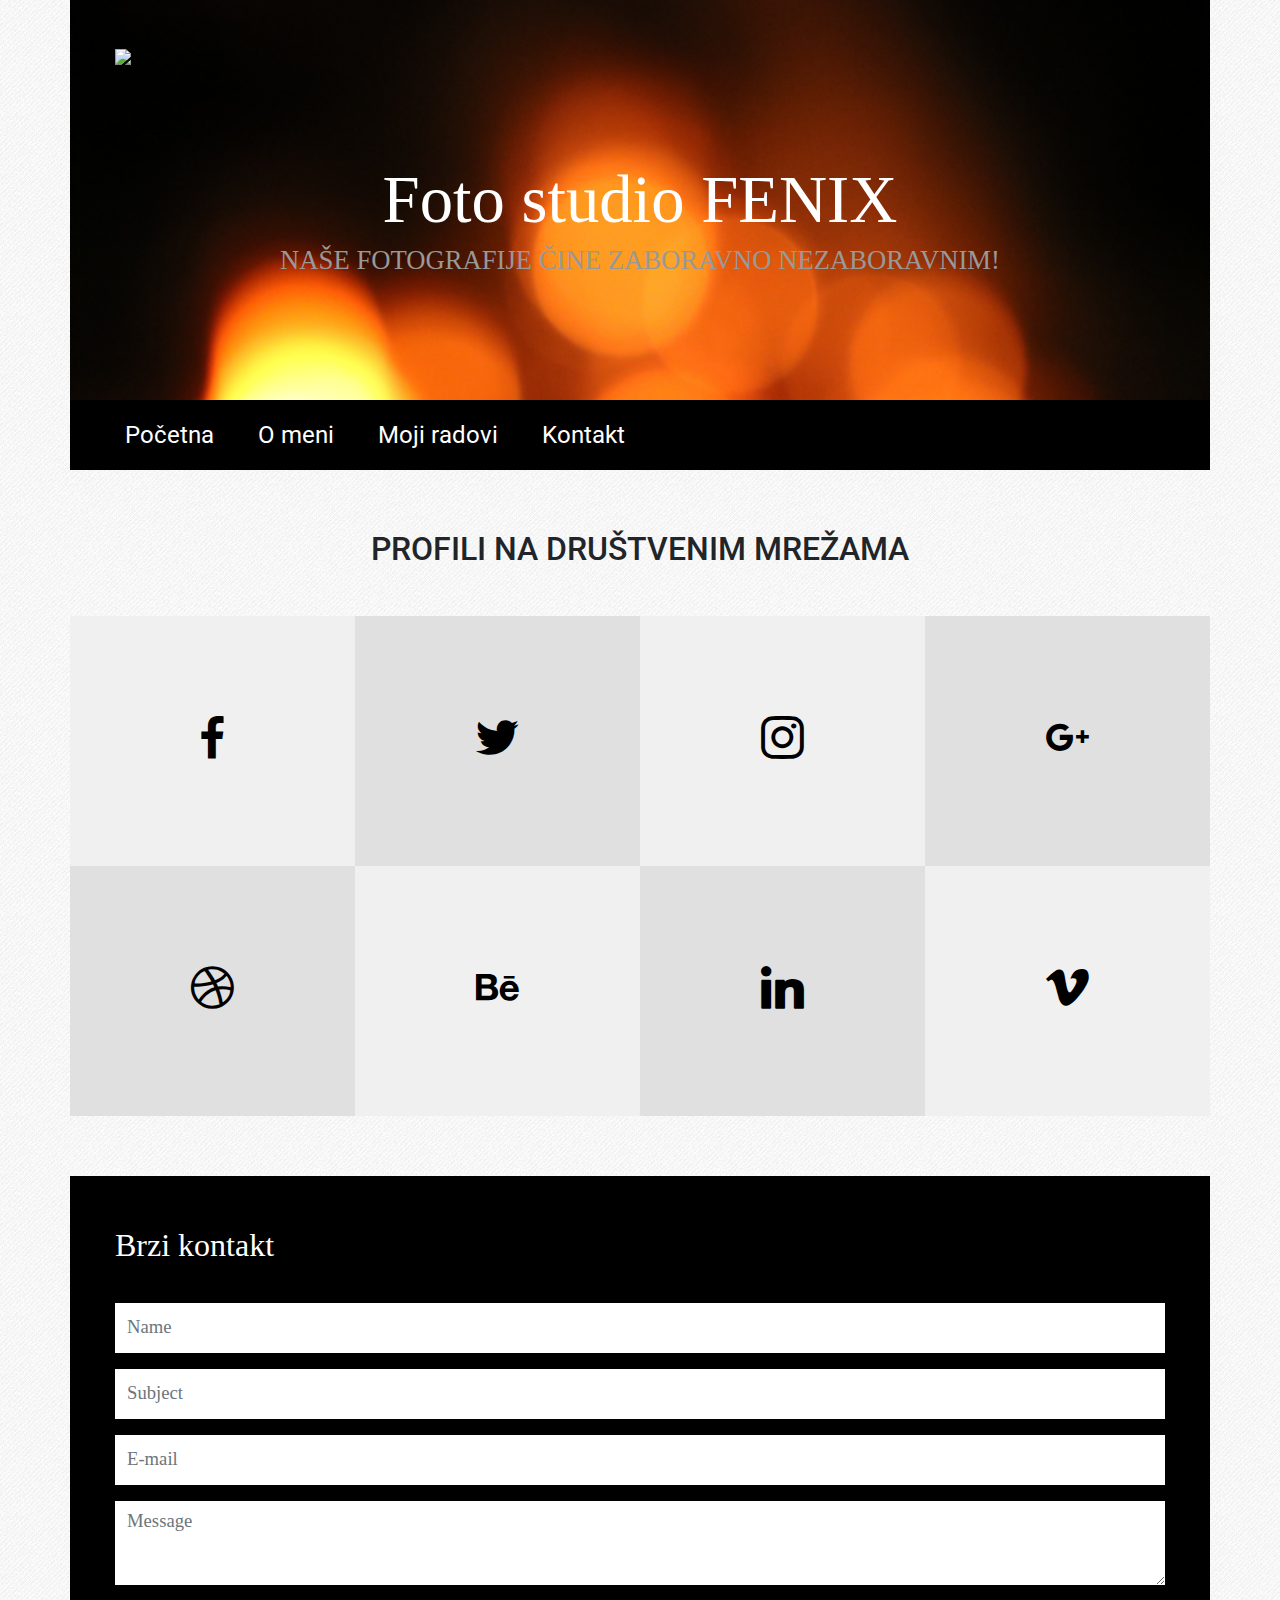
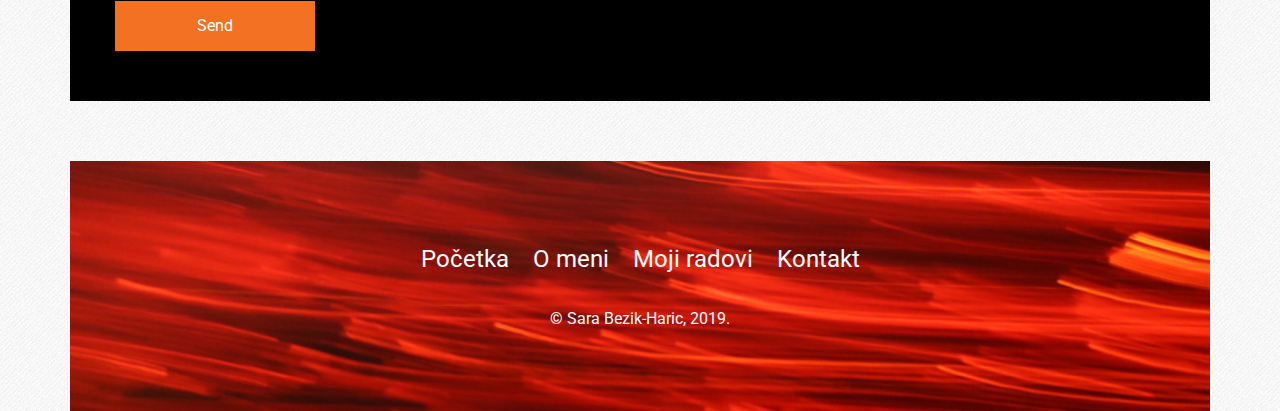
==== kontakt.html @ 8c955eef "Add files via upload" ====
<!doctype html>
<html lang="hr">
	<head>
		<meta charset="utf-8">
		<meta name="viewport" content="width=device-width, initial-scale=1, shrink-to-fit=no">
		<title>Moj portfolio</title>
		<link rel="stylesheet" href="bootstrap/bootstrap.min.css">		
		<link href="https://fonts.googleapis.com/css?family=Lobster|Roboto" rel="stylesheet">
		<link rel="stylesheet" href="https://use.fontawesome.com/releases/v5.5.0/css/all.css">
		<link rel="stylesheet" href="lightbox/css/lightbox.css">
		<link rel="stylesheet" href="socicon/style.css">
		<link rel="stylesheet" href="style.css">
	</head>
	<body>
		<div class="container">			
			<!-- ************** Zaglavlje / početak ************** -->
			<div class="row zaglavlje">
				<div class="col">
					<a href="index.html"><img src="slike/logotip.png" class="img-fluid"></a>
					<h1>Foto studio FENIX</h1>
					<p>Naše fotografije čine zaboravno nezaboravnim!</p>
				</div>
			</div>
			<!-- ************** Zaglavlje / kraj ************** -->
			
			<!-- ************** Navigacija / početak ************** -->
			<div class="row navigacija">
				<div class="col">
					<div class="hamburger">
						<span class="fas fa-bars"></span>
					</div>
					<ul class="main-menu">
						<li><a href="index.html">Početna</a></li>
						<li><a href="o_meni.html">O meni</a></li>
						<li><a href="moji_radovi.html">Moji radovi</a></li>
						<li><a href="kontakt.html">Kontakt</a></li>
					</ul>
				</div>
			</div>
			<!-- ************** Navigacija / kraj ************** -->

			<!-- ************** Društvene mreže / početak ************** -->			
			<div class="row social-profiles">
				<div class="col-12">
					<h1>Profili na društvenim mrežama</h1>
				</div>
				<div class="col-md-3 social-profile svijetlo-siva"><p><a href="#"><span class="socicon-facebook"></span></a></p></div>			
				<div class="col-md-3 social-profile tamno-siva"><p><a href="#"><span class="socicon-twitter"></span></a></p></div>			
				<div class="col-md-3 social-profile svijetlo-siva"><p><a href="#"><span class="socicon-instagram"></span></a></p></div>
				<div class="col-md-3 social-profile tamno-siva"><p><a href="#"><span class="socicon-googleplus"></span></a></p></div>
				<div class="col-md-3 social-profile tamno-siva"><p><a href="#"><span class="socicon-dribbble"></span></a></p></div>		
				<div class="col-md-3 social-profile svijetlo-siva"><p><a href="#"><span class="socicon-behance"></span></a></p></div>			
				<div class="col-md-3 social-profile tamno-siva"><p><a href="#"><span class="socicon-linkedin"></span></a></p></div>
				<div class="col-md-3 social-profile svijetlo-siva"><p><a href="#"><span class="socicon-vimeo"></span></a></p></div>			
			</div>
			
			<!-- ************** Društvene mreže / kraj ************** -->
			
			<!-- ************** Kontakt / početak ************** -->
			<div class="row kontakt">
				<div class="col">
					<h1>Brzi kontakt</h1>
					<form action="" method="post">
						<div class="form-group">							
							<input type="text" class="form-control" id="name" placeholder="Name">
						</div>
						<div class="form-group">							
							<input type="text" class="form-control" id="subject" placeholder="Subject">
						</div>	
						<div class="form-group">							
							<input type="email" class="form-control" id="e-mail" placeholder="E-mail">
						</div>				
						<div class="form-group">
							<textarea class="form-control" id="message" rows="3" placeholder="Message"></textarea>
						</div>
						<button type="submit" class="btn btn-primary">Send</button>
					</form>
				</div>
			</div>
			<!-- ************** Kontakt / kraj ************** -->
		
			<!-- ************** Footer / početak ************** -->
			<div class="row footer">
				<div class="col">
					<div class="footer-content">
						<ul>
							<li><a href="index.html">Početka</a></li>
							<li><a href="o_meni.html">O meni</a></li>
							<li><a href="moji_radovi.html">Moji radovi</a></li>
							<li><a href="kontakt.html">Kontakt</a></li>
						</ul>
						<p>© Sara Bezik-Haric, 2019.</p>
					</div>
				</div>
			</div>
			<!-- ************** Footer / kraj ************** -->
		</div>
		<script src="bootstrap/jquery.min.js"></script>
		<script src="bootstrap/popper.min.js"></script>
		<script src="bootstrap/bootstrap.min.js"></script>
		<script src="lightbox/js/lightbox.js"></script>
		<script>
			$('.hamburger').click(function(){
				$('.main-menu').slideToggle();
			});
		</script>
	</body>
</html>
---- socicon/style.css ----
@font-face {
  font-family: 'Socicon';
  src:  url('fonts/Socicon.eot?jxsw4b');
  src:  url('fonts/Socicon.eot?jxsw4b#iefix') format('embedded-opentype'),
    url('fonts/Socicon.woff2?jxsw4b') format('woff2'),
    url('fonts/Socicon.ttf?jxsw4b') format('truetype'),
    url('fonts/Socicon.woff?jxsw4b') format('woff'),
    url('fonts/Socicon.svg?jxsw4b#Socicon') format('svg');
  font-weight: normal;
  font-style: normal;
}

[class^="socicon-"], [class*=" socicon-"] {
  /* use !important to prevent issues with browser extensions that change fonts */
  font-family: 'Socicon' !important;
  speak: none;
  font-style: normal;
  font-weight: normal;
  font-variant: normal;
  text-transform: none;
  line-height: 1;

  /* Better Font Rendering =========== */
  -webkit-font-smoothing: antialiased;
  -moz-osx-font-smoothing: grayscale;
}

.socicon-hackernews:before {
  content: "\e946";
}
.socicon-smashwords:before {
  content: "\e947";
}
.socicon-kobo:before {
  content: "\e948";
}
.socicon-bookbub:before {
  content: "\e949";
}
.socicon-mailru:before {
  content: "\e94a";
}
.socicon-gitlab:before {
  content: "\e945";
}
.socicon-instructables:before {
  content: "\e944";
}
.socicon-portfolio:before {
  content: "\e943";
}
.socicon-codered:before {
  content: "\e940";
}
.socicon-origin:before {
  content: "\e941";
}
.socicon-nextdoor:before {
  content: "\e942";
}
.socicon-udemy:before {
  content: "\e93f";
}
.socicon-livemaster:before {
  content: "\e93e";
}
.socicon-crunchbase:before {
  content: "\e93b";
}
.socicon-homefy:before {
  content: "\e93c";
}
.socicon-calendly:before {
  content: "\e93d";
}
.socicon-realtor:before {
  content: "\e90f";
}
.socicon-tidal:before {
  content: "\e910";
}
.socicon-qobuz:before {
  content: "\e911";
}
.socicon-natgeo:before {
  content: "\e912";
}
.socicon-mastodon:before {
  content: "\e913";
}
.socicon-unsplash:before {
  content: "\e914";
}
.socicon-homeadvisor:before {
  content: "\e915";
}
.socicon-angieslist:before {
  content: "\e916";
}
.socicon-codepen:before {
  content: "\e917";
}
.socicon-slack:before {
  content: "\e918";
}
.socicon-openaigym:before {
  content: "\e919";
}
.socicon-logmein:before {
  content: "\e91a";
}
.socicon-fiverr:before {
  content: "\e91b";
}
.socicon-gotomeeting:before {
  content: "\e91c";
}
.socicon-aliexpress:before {
  content: "\e91d";
}
.socicon-guru:before {
  content: "\e91e";
}
.socicon-appstore:before {
  content: "\e91f";
}
.socicon-homes:before {
  content: "\e920";
}
.socicon-zoom:before {
  content: "\e921";
}
.socicon-alibaba:before {
  content: "\e922";
}
.socicon-craigslist:before {
  content: "\e923";
}
.socicon-wix:before {
  content: "\e924";
}
.socicon-redfin:before {
  content: "\e925";
}
.socicon-googlecalendar:before {
  content: "\e926";
}
.socicon-shopify:before {
  content: "\e927";
}
.socicon-freelancer:before {
  content: "\e928";
}
.socicon-seedrs:before {
  content: "\e929";
}
.socicon-bing:before {
  content: "\e92a";
}
.socicon-doodle:before {
  content: "\e92b";
}
.socicon-bonanza:before {
  content: "\e92c";
}
.socicon-squarespace:before {
  content: "\e92d";
}
.socicon-toptal:before {
  content: "\e92e";
}
.socicon-gust:before {
  content: "\e92f";
}
.socicon-ask:before {
  content: "\e930";
}
.socicon-trulia:before {
  content: "\e931";
}
.socicon-loomly:before {
  content: "\e932";
}
.socicon-ghost:before {
  content: "\e933";
}
.socicon-upwork:before {
  content: "\e934";
}
.socicon-fundable:before {
  content: "\e935";
}
.socicon-booking:before {
  content: "\e936";
}
.socicon-googlemaps:before {
  content: "\e937";
}
.socicon-zillow:before {
  content: "\e938";
}
.socicon-niconico:before {
  content: "\e939";
}
.socicon-toneden:before {
  content: "\e93a";
}
.socicon-augment:before {
  content: "\e908";
}
.socicon-bitbucket:before {
  content: "\e909";
}
.socicon-fyuse:before {
  content: "\e90a";
}
.socicon-yt-gaming:before {
  content: "\e90b";
}
.socicon-sketchfab:before {
  content: "\e90c";
}
.socicon-mobcrush:before {
  content: "\e90d";
}
.socicon-microsoft:before {
  content: "\e90e";
}
.socicon-pandora:before {
  content: "\e907";
}
.socicon-messenger:before {
  content: "\e906";
}
.socicon-gamewisp:before {
  content: "\e905";
}
.socicon-bloglovin:before {
  content: "\e904";
}
.socicon-tunein:before {
  content: "\e903";
}
.socicon-gamejolt:before {
  content: "\e901";
}
.socicon-trello:before {
  content: "\e902";
}
.socicon-spreadshirt:before {
  content: "\e900";
}
.socicon-500px:before {
  content: "\e000";
}
.socicon-8tracks:before {
  content: "\e001";
}
.socicon-airbnb:before {
  content: "\e002";
}
.socicon-alliance:before {
  content: "\e003";
}
.socicon-amazon:before {
  content: "\e004";
}
.socicon-amplement:before {
  content: "\e005";
}
.socicon-android:before {
  content: "\e006";
}
.socicon-angellist:before {
  content: "\e007";
}
.socicon-apple:before {
  content: "\e008";
}
.socicon-appnet:before {
  content: "\e009";
}
.socicon-baidu:before {
  content: "\e00a";
}
.socicon-bandcamp:before {
  content: "\e00b";
}
.socicon-battlenet:before {
  content: "\e00c";
}
.socicon-mixer:before {
  content: "\e00d";
}
.socicon-bebee:before {
  content: "\e00e";
}
.socicon-bebo:before {
  content: "\e00f";
}
.socicon-behance:before {
  content: "\e010";
}
.socicon-blizzard:before {
  content: "\e011";
}
.socicon-blogger:before {
  content: "\e012";
}
.socicon-buffer:before {
  content: "\e013";
}
.socicon-chrome:before {
  content: "\e014";
}
.socicon-coderwall:before {
  content: "\e015";
}
.socicon-curse:before {
  content: "\e016";
}
.socicon-dailymotion:before {
  content: "\e017";
}
.socicon-deezer:before {
  content: "\e018";
}
.socicon-delicious:before {
  content: "\e019";
}
.socicon-deviantart:before {
  content: "\e01a";
}
.socicon-diablo:before {
  content: "\e01b";
}
.socicon-digg:before {
  content: "\e01c";
}
.socicon-discord:before {
  content: "\e01d";
}
.socicon-disqus:before {
  content: "\e01e";
}
.socicon-douban:before {
  content: "\e01f";
}
.socicon-draugiem:before {
  content: "\e020";
}
.socicon-dribbble:before {
  content: "\e021";
}
.socicon-drupal:before {
  content: "\e022";
}
.socicon-ebay:before {
  content: "\e023";
}
.socicon-ello:before {
  content: "\e024";
}
.socicon-endomodo:before {
  content: "\e025";
}
.socicon-envato:before {
  content: "\e026";
}
.socicon-etsy:before {
  content: "\e027";
}
.socicon-facebook:before {
  content: "\e028";
}
.socicon-feedburner:before {
  content: "\e029";
}
.socicon-filmweb:before {
  content: "\e02a";
}
.socicon-firefox:before {
  content: "\e02b";
}
.socicon-flattr:before {
  content: "\e02c";
}
.socicon-flickr:before {
  content: "\e02d";
}
.socicon-formulr:before {
  content: "\e02e";
}
.socicon-forrst:before {
  content: "\e02f";
}
.socicon-foursquare:before {
  content: "\e030";
}
.socicon-friendfeed:before {
  content: "\e031";
}
.socicon-github:before {
  content: "\e032";
}
.socicon-goodreads:before {
  content: "\e033";
}
.socicon-google:before {
  content: "\e034";
}
.socicon-googlescholar:before {
  content: "\e035";
}
.socicon-googlegroups:before {
  content: "\e036";
}
.socicon-googlephotos:before {
  content: "\e037";
}
.socicon-googleplus:before {
  content: "\e038";
}
.socicon-grooveshark:before {
  content: "\e039";
}
.socicon-hackerrank:before {
  content: "\e03a";
}
.socicon-hearthstone:before {
  content: "\e03b";
}
.socicon-hellocoton:before {
  content: "\e03c";
}
.socicon-heroes:before {
  content: "\e03d";
}
.socicon-smashcast:before {
  content: "\e03e";
}
.socicon-horde:before {
  content: "\e03f";
}
.socicon-houzz:before {
  content: "\e040";
}
.socicon-icq:before {
  content: "\e041";
}
.socicon-identica:before {
  content: "\e042";
}
.socicon-imdb:before {
  content: "\e043";
}
.socicon-instagram:before {
  content: "\e044";
}
.socicon-issuu:before {
  content: "\e045";
}
.socicon-istock:before {
  content: "\e046";
}
.socicon-itunes:before {
  content: "\e047";
}
.socicon-keybase:before {
  content: "\e048";
}
.socicon-lanyrd:before {
  content: "\e049";
}
.socicon-lastfm:before {
  content: "\e04a";
}
.socicon-line:before {
  content: "\e04b";
}
.socicon-linkedin:before {
  content: "\e04c";
}
.socicon-livejournal:before {
  content: "\e04d";
}
.socicon-lyft:before {
  content: "\e04e";
}
.socicon-macos:before {
  content: "\e04f";
}
.socicon-mail:before {
  content: "\e050";
}
.socicon-medium:before {
  content: "\e051";
}
.socicon-meetup:before {
  content: "\e052";
}
.socicon-mixcloud:before {
  content: "\e053";
}
.socicon-modelmayhem:before {
  content: "\e054";
}
.socicon-mumble:before {
  content: "\e055";
}
.socicon-myspace:before {
  content: "\e056";
}
.socicon-newsvine:before {
  content: "\e057";
}
.socicon-nintendo:before {
  content: "\e058";
}
.socicon-npm:before {
  content: "\e059";
}
.socicon-odnoklassniki:before {
  content: "\e05a";
}
.socicon-openid:before {
  content: "\e05b";
}
.socicon-opera:before {
  content: "\e05c";
}
.socicon-outlook:before {
  content: "\e05d";
}
.socicon-overwatch:before {
  content: "\e05e";
}
.socicon-patreon:before {
  content: "\e05f";
}
.socicon-paypal:before {
  content: "\e060";
}
.socicon-periscope:before {
  content: "\e061";
}
.socicon-persona:before {
  content: "\e062";
}
.socicon-pinterest:before {
  content: "\e063";
}
.socicon-play:before {
  content: "\e064";
}
.socicon-player:before {
  content: "\e065";
}
.socicon-playstation:before {
  content: "\e066";
}
.socicon-pocket:before {
  content: "\e067";
}
.socicon-qq:before {
  content: "\e068";
}
.socicon-quora:before {
  content: "\e069";
}
.socicon-raidcall:before {
  content: "\e06a";
}
.socicon-ravelry:before {
  content: "\e06b";
}
.socicon-reddit:before {
  content: "\e06c";
}
.socicon-renren:before {
  content: "\e06d";
}
.socicon-researchgate:before {
  content: "\e06e";
}
.socicon-residentadvisor:before {
  content: "\e06f";
}
.socicon-reverbnation:before {
  content: "\e070";
}
.socicon-rss:before {
  content: "\e071";
}
.socicon-sharethis:before {
  content: "\e072";
}
.socicon-skype:before {
  content: "\e073";
}
.socicon-slideshare:before {
  content: "\e074";
}
.socicon-smugmug:before {
  content: "\e075";
}
.socicon-snapchat:before {
  content: "\e076";
}
.socicon-songkick:before {
  content: "\e077";
}
.socicon-soundcloud:before {
  content: "\e078";
}
.socicon-spotify:before {
  content: "\e079";
}
.socicon-stackexchange:before {
  content: "\e07a";
}
.socicon-stackoverflow:before {
  content: "\e07b";
}
.socicon-starcraft:before {
  content: "\e07c";
}
.socicon-stayfriends:before {
  content: "\e07d";
}
.socicon-steam:before {
  content: "\e07e";
}
.socicon-storehouse:before {
  content: "\e07f";
}
.socicon-strava:before {
  content: "\e080";
}
.socicon-streamjar:before {
  content: "\e081";
}
.socicon-stumbleupon:before {
  content: "\e082";
}
.socicon-swarm:before {
  content: "\e083";
}
.socicon-teamspeak:before {
  content: "\e084";
}
.socicon-teamviewer:before {
  content: "\e085";
}
.socicon-technorati:before {
  content: "\e086";
}
.socicon-telegram:before {
  content: "\e087";
}
.socicon-tripadvisor:before {
  content: "\e088";
}
.socicon-tripit:before {
  content: "\e089";
}
.socicon-triplej:before {
  content: "\e08a";
}
.socicon-tumblr:before {
  content: "\e08b";
}
.socicon-twitch:before {
  content: "\e08c";
}
.socicon-twitter:before {
  content: "\e08d";
}
.socicon-uber:before {
  content: "\e08e";
}
.socicon-ventrilo:before {
  content: "\e08f";
}
.socicon-viadeo:before {
  content: "\e090";
}
.socicon-viber:before {
  content: "\e091";
}
.socicon-viewbug:before {
  content: "\e092";
}
.socicon-vimeo:before {
  content: "\e093";
}
.socicon-vine:before {
  content: "\e094";
}
.socicon-vkontakte:before {
  content: "\e095";
}
.socicon-warcraft:before {
  content: "\e096";
}
.socicon-wechat:before {
  content: "\e097";
}
.socicon-weibo:before {
  content: "\e098";
}
.socicon-whatsapp:before {
  content: "\e099";
}
.socicon-wikipedia:before {
  content: "\e09a";
}
.socicon-windows:before {
  content: "\e09b";
}
.socicon-wordpress:before {
  content: "\e09c";
}
.socicon-wykop:before {
  content: "\e09d";
}
.socicon-xbox:before {
  content: "\e09e";
}
.socicon-xing:before {
  content: "\e09f";
}
.socicon-yahoo:before {
  content: "\e0a0";
}
.socicon-yammer:before {
  content: "\e0a1";
}
.socicon-yandex:before {
  content: "\e0a2";
}
.socicon-yelp:before {
  content: "\e0a3";
}
.socicon-younow:before {
  content: "\e0a4";
}
.socicon-youtube:before {
  content: "\e0a5";
}
.socicon-zapier:before {
  content: "\e0a6";
}
.socicon-zerply:before {
  content: "\e0a7";
}
.socicon-zomato:before {
  content: "\e0a8";
}
.socicon-zynga:before {
  content: "\e0a9";
}
---- style.css ----
body {
	background: url('slike/debut_light.png');
}

#slideshow {
	width: 100%;
	height: 800px;
}

/* ------ Zaglavlje / početak ------ */
.zaglavlje {
	height: 400px;
	background: url('slike/zaglavlje.png') no-repeat;
	background-size: cover;
}
.zaglavlje a {
	color: #fff;
	font-size: 24pt;
	text-decoration: none;
	display: block;
	margin-top: 30px;
	margin-left: 30px;
	text-transform: uppercase;
	font-family: 'Myriad Pro', sans-serif;
	width: 177px;
	height: 107px;
}
.zaglavlje h1 {
	color: #fff;
	font-size: 50pt;
	text-align: center;
	width: 100%;
	position: absolute;
	top: 50%;
	left: 50%;
	transform: translate(-50%,-50%);
	margin: 0;
	font-family: 'Myriad Pro', cursive;
}
.zaglavlje p {
	font-size: 20pt;
	text-transform: uppercase;
	text-align: center;
	color: #989998;
	width: 100%;
	position: absolute;
	top: 65%;
	left: 50%;
	transform: translate(-50%,-50%);
	margin: 0;
	font-family: 'Myriad Pro', cursive;
}
@media screen and (max-width: 575px) {
	.zaglavlje {
		height: 250px;
	}
	.zaglavlje p {
		display: none;
	}
	.zaglavlje a {
		position: absolute;
		top: 50%;
		left: 50%;
		transform: translate(-50%,-50%);
		margin: 0;
		font-size: 18pt;
	}
	.slider {
		display: none;
	}
}
/* ------ Zaglavlje / kraj ------ */

/* ------ Navigacija / početak ------ */
.navigacija {
	height: 70px;
	background-color: #000;
}
.navigacija li {
	display: inline;
	margin-right: 40px;
	list-style-type: none;
}
.navigacija li a {
	line-height: 70px;
	color: #fff;
	text-decoration: none;
	font-size: 18pt;
}
.navigacija .hamburger {
	text-align: right;
	font-size: 24pt;
	line-height: 70px;
	padding-right: 40px;
	display: none;
}
.navigacija .main-menu {
	margin-bottom: 0;
}
@media screen and (max-width:760px) {
	.navigacija .hamburger {
		display: block;
	}
	.navigacija .main-menu li {
		border-top: 1px solid black;
		display: block;
		background-color: #000;
	}
	.navigacija {
		height: auto;
	}
	.main-menu {
		display: none;
	}
}
@media screen and (min-width:761px) {
	.main-menu {
		display: block !important;
	}
}
/* ------ Navigacija / kraj ------ */

.slider .col {
	padding-left: 0;
	padding-right: 0;
	margin-top: 40px;
}
.slider h2 {
	font-size: 18pt;
	text-transform: uppercase;
}
.slider p {
	font-size: 14pt;
}
.slider .carousel-caption {
	background-color: rgba(0,0,0,0.4);
	border-radius: 10px;
}

/* ------ Galerija / početak ------ */
.galerija h1 {
	text-transform: uppercase;
	font-size: 24pt;
	text-align: center;
	padding-top: 60px;
	padding-bottom: 40px;
}
.galerija .slika .maska {
	background-color: #000;
	position: absolute;
	top: 0;
	right: 0;
	left: 0;
	bottom: 0;
	opacity: 0;
	transition: 1s ease;
}
.galerija .slika:hover .maska {
	opacity: 0.7;
}
.galerija .slika .maska p {
	color: #fff;
	position: absolute;
	left: 50%;
	top: 50%;
	transform: translate(-50%,-50%);
}
.galerija .slika {
	padding: 0;
}
.galerija .maska a {
  color: #fff;
  text-decoration: none;
  display: block;
  text-align: center;
}
.galerija .maska .naziv-rada {
	font-size: 18pt;
	text-transform: uppercase;
}
.galerija .maska .kategorija {
	font-size: 14pt;
}
/* ------ Galerija / kraj ------ */

/* ------ Kontakt / početak ------ */
.kontakt {
	background-color: #000;
	padding: 50px 30px;
	margin-top: 60px;
}
.kontakt h1 {
	font-size: 24pt;
	font-family: 'Myriad Pro', cursive;
	color: #fff;
	padding-bottom: 30px;
}
.kontakt input[type=text],
.kontakt input[type=email],
.kontakt textarea {
	border: 0;
	border-radius: 0;
}
.kontakt input {
	height: 50px;
}
.kontakt button[type=submit] {
	background-color: #f37123;
	border: 0;
	border-radius: 0;
	width: 200px;
	height: 50px;
}
@media screen and (max-width:575px) {
	.kontakt button[type=submit] {
		width: 100%;
	}
}
.kontakt ::placeholder {
	font-size: 14pt;
	font-family: 'Myriad Pro', cursive;
}
/* ------ Kontakt / kraj ------ */

/* ------ Footer / početak ------ */
.footer {
	height: 250px;
	background: url('slike/footer.png');
	background-size: cover;
	background-repeat: no-repeat;
	margin-top: 60px;
}

.footer .footer-content {
	width: 100%;
	position: absolute;
	top: 50%;
	left: 50%;
	transform: translate(-50%,-50%);
}

.footer ul {
	text-align: center;
	margin: 0;
	padding: 0;
}
.footer ul li {
	display: inline;
	margin-right: 10px;
	margin-left: 10px;
}
.footer li a {
	color: #fff;
	font-size: 18pt;
	text-decoration: none;
}
@media screen and (max-width:767px) {
	.footer ul li {
		display: block;
		text-align: center;
	}
}
.footer p {
	color: #fff;
	width: 100%;
	text-align: center;
	margin:0;
	margin-top: 30px;
	padding: 0;
}

/* ------ Footer / kraj ------ */



/* ------ O meni / početak ------ */
.o-meni h1,
.vjestine h1 {
	text-transform: uppercase;
	font-size: 24pt;
	text-align: center;
	padding-top: 60px;
	padding-bottom: 40px;
}
.vjestina {
	height: 250px;
}
.vjestina.svijetlo-siva {
	background-color: #F0F0F0;
}
.vjestina.tamno-siva {
	background-color: #E0E0E0;
}
@media screen and (max-width:767px) {
	.vjestina:nth-child(odd) {
		background-color: #F0F0F0;
	}
	.vjestina:nth-child(even) {
		background-color: #E0E0E0;
	}
	.o-meni p:nth-child(1) {
		margin-top: 40px;
	}
}
.vjestina p {
	position: absolute;
	top: 50%;
	left: 50%;
	transform: translate(-50%, -50%);
	text-transform: uppercase;
	text-align: center;
	font-size: 14pt;
}
.no-spacing {
	padding-left: 0;
	padding-right: 0;
}

/* ------ O meni / kraj ------ */

/* ------ Članci / početak ------ */
.clanci h1 {
	text-transform: uppercase;
	font-size: 24pt;
	text-align: center;
	padding-top: 60px;
	padding-bottom: 40px;
}
.clanci .mt-60 {
	margin-top: 60px;
}
.clanak h2 {
	font-size: 24pt;
	margin-bottom: 20px;
}
@media screen and (max-width:767px) {
	.clanak h2 {
		margin-top: 20px;		
	}
}
@media screen and (max-width:575px) {
	.clanak h2 {
		margin-top: 20px;
		text-align: center;
	}
	.clanak p {
		padding-left: 20px;
		padding-right: 20px;
	}
}
/* ------ Članci / kraj ------ */


/* ------ Društvene mreže / početak ------ */
.social-profiles h1 {
	text-transform: uppercase;
	font-size: 24pt;
	text-align: center;
	padding-top: 60px;
	padding-bottom: 40px;
}
.social-profile {
	height: 250px;
}
.social-profile.svijetlo-siva {
	background-color: #F0F0F0;
}
.social-profile.tamno-siva {
	background-color: #E0E0E0;
}
@media screen and (max-width:767px) {
	.social-profile:nth-child(odd) {
		background-color: #F0F0F0;
	}
	.social-profile:nth-child(even) {
		background-color: #E0E0E0;
	}
}
.social-profile p {
	position: absolute;
	top: 50%;
	left: 50%;
	transform: translate(-50%, -50%);
	text-transform: uppercase;
	text-align: center;
	font-size: 32pt;
}
.social-profile p a {
	color: #000;
	text-decoration: none;
}
/* ------ Društvene mreže / kraj ------ */
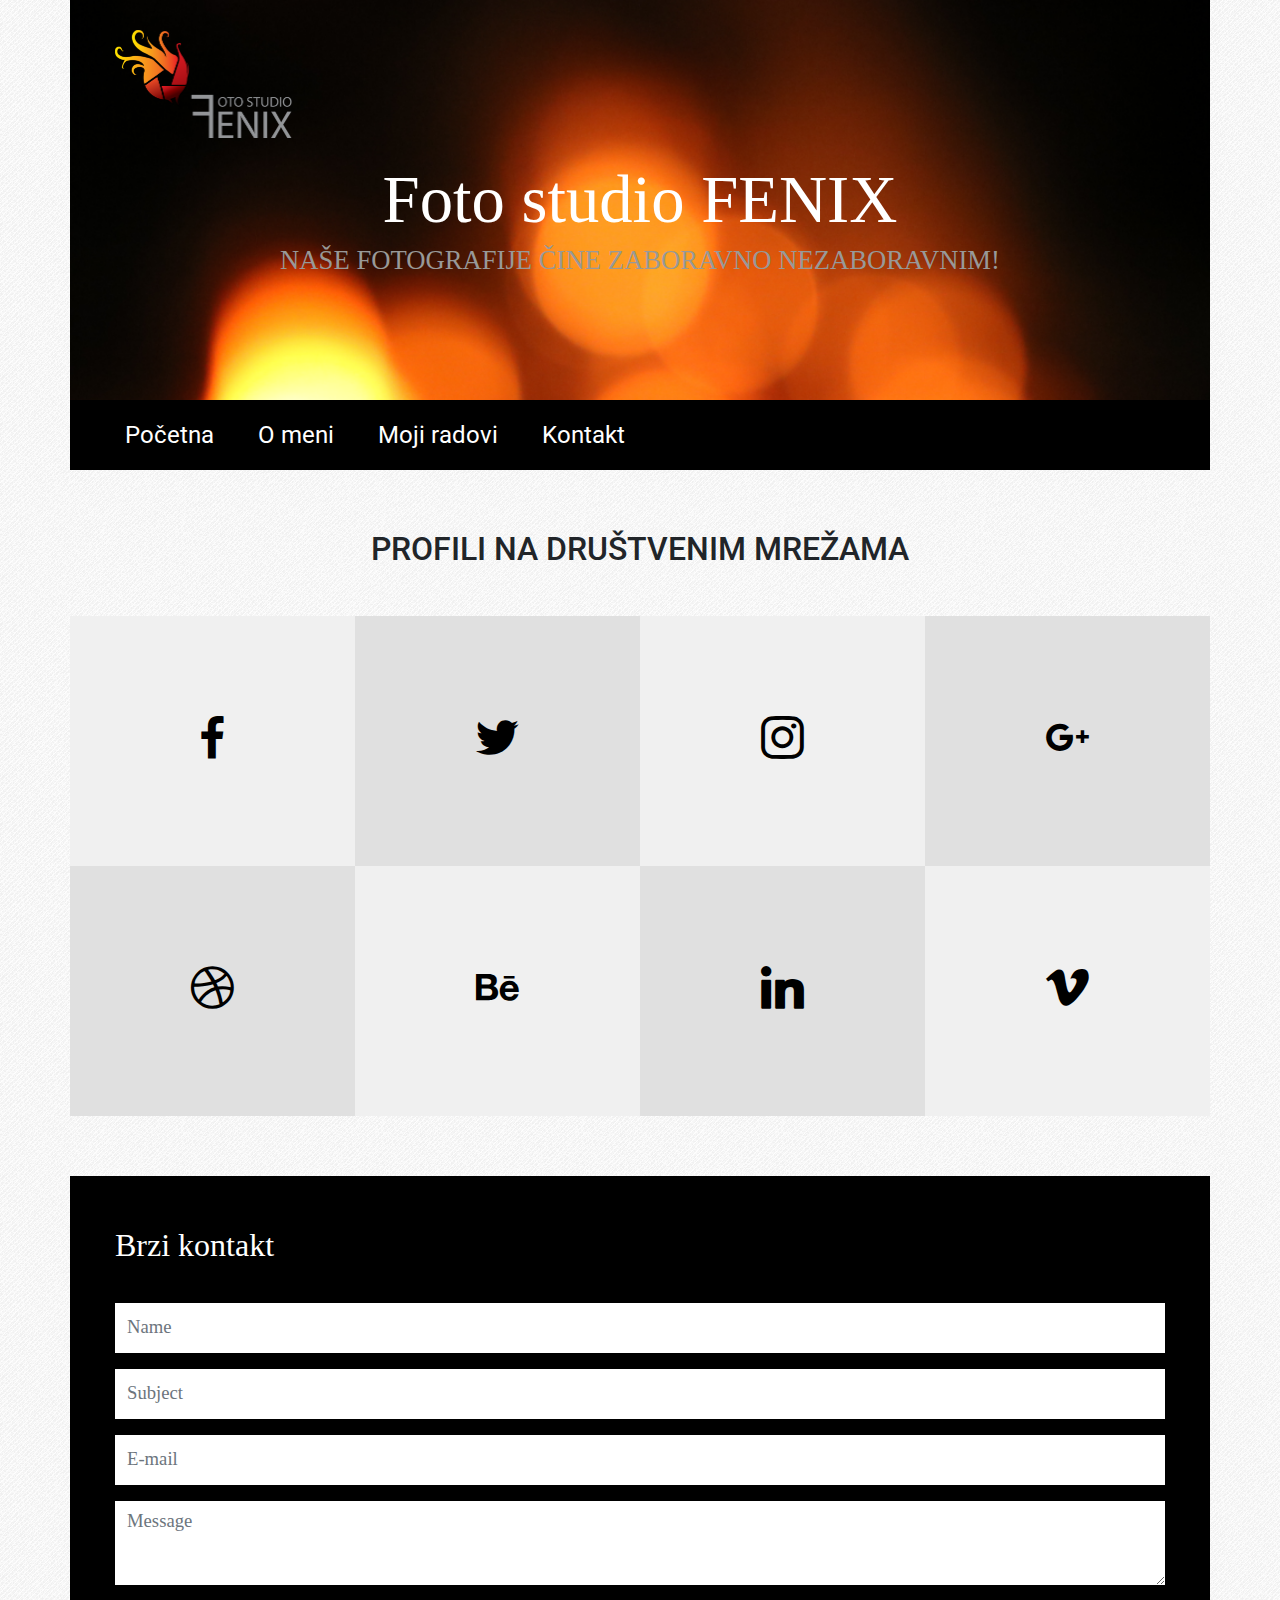
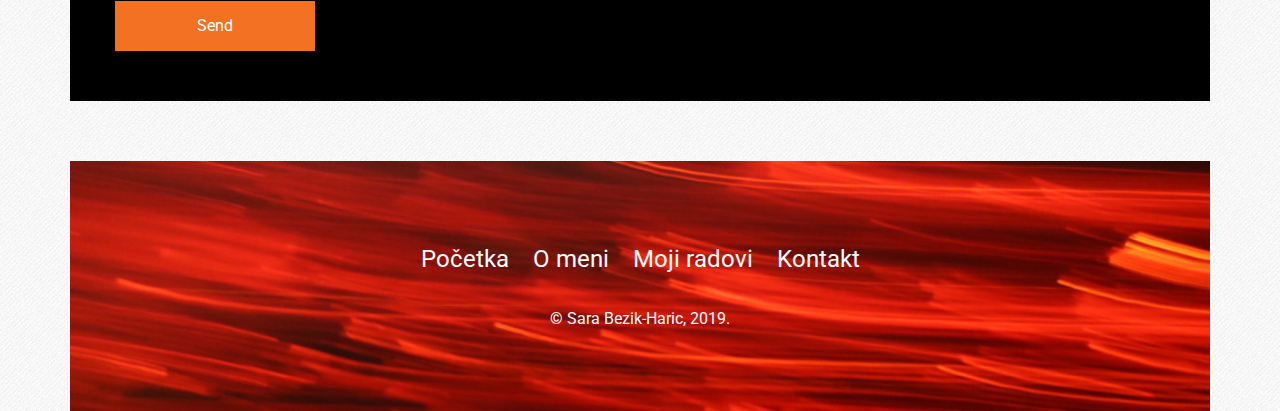
==== commit eb12de13: "Update kontakt.html" ====
--- a/kontakt.html
+++ b/kontakt.html
@@ -1,6 +1,14 @@
 <!doctype html>
 <html lang="hr">
 	<head>
+		<!-- Global site tag (gtag.js - Google Analytics -->
+		<script async src="https:/www.googletagmanager.com/gtag/js?id=UA-132230557-1">>/script>
+		<script>
+			window.dataLayer = window.dataLayer || [];
+			function gtag(){dataLayer.push(arguments);}
+			gtag('config', 'UA-132230557-1');
+		</script>
+		
 		<meta charset="utf-8">
 		<meta name="viewport" content="width=device-width, initial-scale=1, shrink-to-fit=no">
 		<title>Moj portfolio</title>
@@ -16,7 +24,7 @@
 			<!-- ************** Zaglavlje / početak ************** -->
 			<div class="row zaglavlje">
 				<div class="col">
-					<a href="index.html"><img src="slike/logotip.png" class="img-fluid"></a>
+					<a href="index.html"><img src="slike/Logotip.png" class="img-fluid"></a>
 					<h1>Foto studio FENIX</h1>
 					<p>Naše fotografije čine zaboravno nezaboravnim!</p>
 				</div>
@@ -105,4 +113,4 @@
 			});
 		</script>
 	</body>
-</html>+</html>
